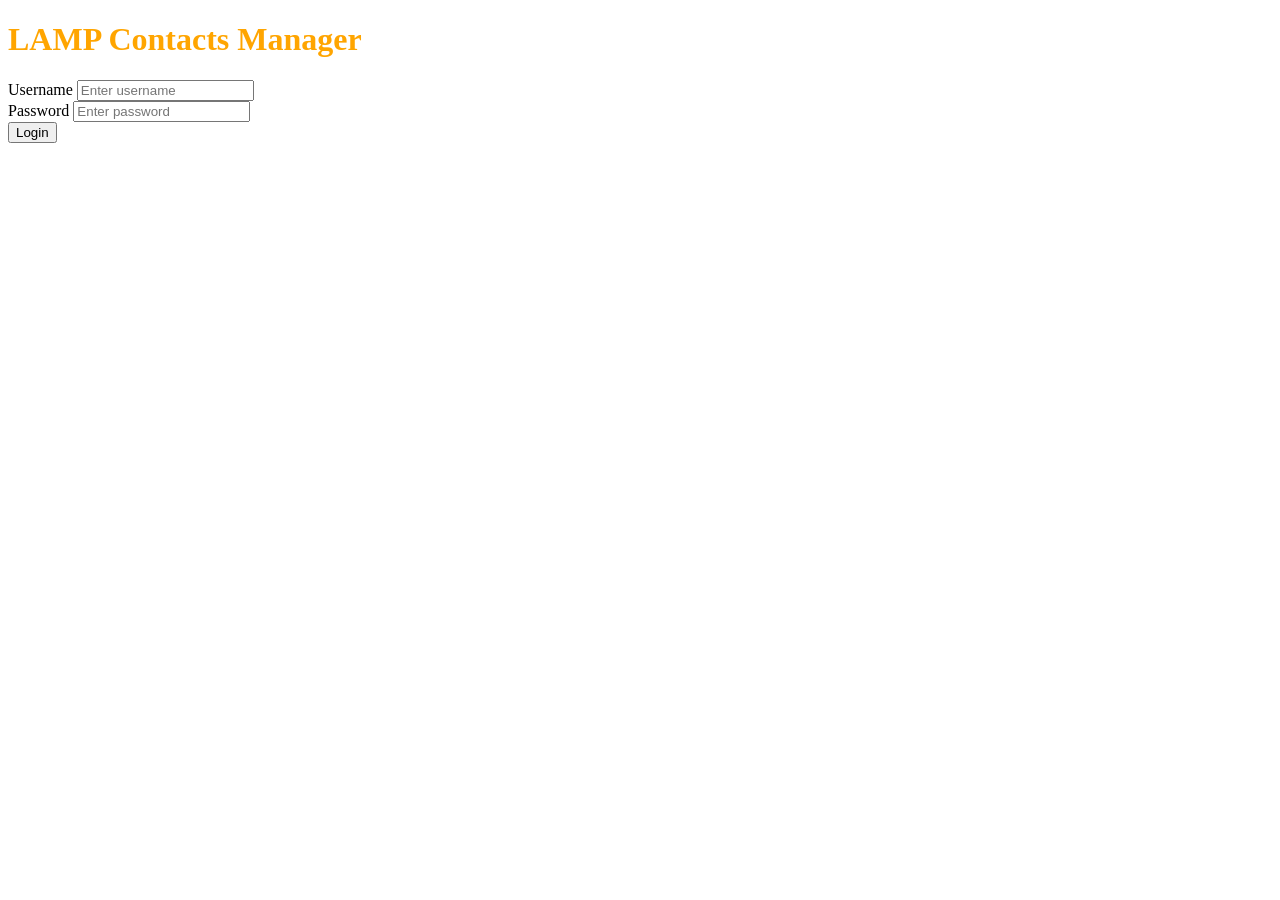
==== index.html @ 3cd24fd2 "Basic html and css setup for login page" ====
<!DOCTYPE html>

<html>
    <head>
        <meta charset="UTF-8">
        <title>LAMP Contacts</title>
        <link rel="stylesheet", href="/css/style.css">
    </head>
    <body>
        <div class="page-title">
            <h1>LAMP Contacts Manager</h1>
        </div>
        <div class="login">
            <label for="username">Username</label>
            <input type="text", placeholder="Enter username">
            <br>
            <label for="Password">Password</label>
            <input type="password", placeholder="Enter password">
            <br>
            <button onclick="doSomething();">Login</button>
        </div>
    </body>
</html>
---- css/style.css ----
.page-title {
    color: orange;
}
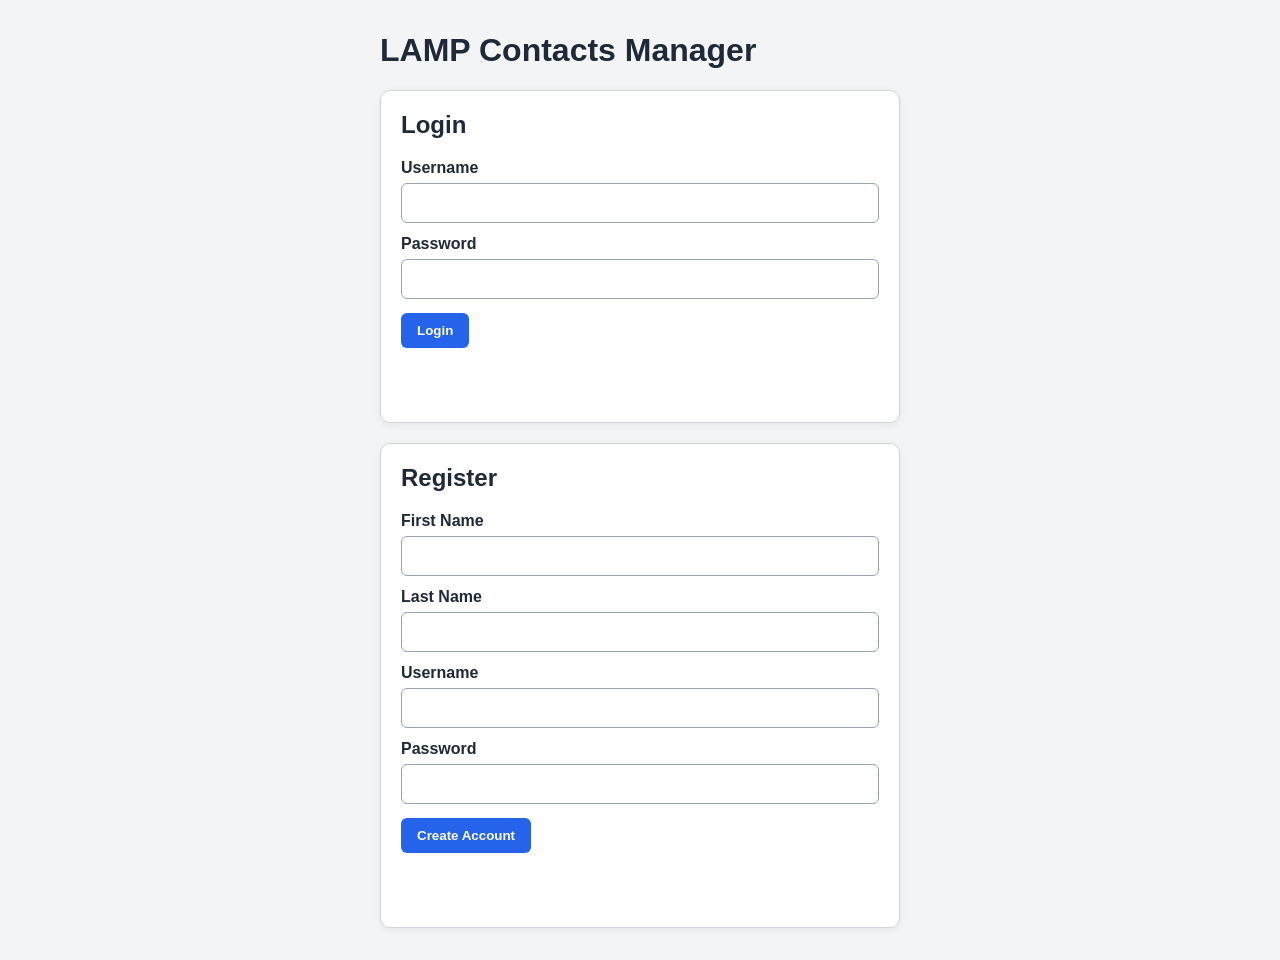
==== commit 08cd21cb: "Add functional frontend for contact manager" ====
--- a/index.html
+++ b/index.html
@@ -1,23 +1,52 @@
 <!DOCTYPE html>
+<html lang="en">
+<head>
+    <meta charset="UTF-8">
+    <title>LAMP Contacts Manager</title>
+    <link rel="stylesheet" href="css/style.css">
+    <script src="js/code.js" defer></script>
+</head>
+<body>
+    <main class="auth-container">
+        <h1>LAMP Contacts Manager</h1>
 
-<html>
-    <head>
-        <meta charset="UTF-8">
-        <title>LAMP Contacts</title>
-        <link rel="stylesheet", href="/css/style.css">
-    </head>
-    <body>
-        <div class="page-title">
-            <h1>LAMP Contacts Manager</h1>
-        </div>
-        <div class="login">
-            <label for="username">Username</label>
-            <input type="text", placeholder="Enter username">
-            <br>
-            <label for="Password">Password</label>
-            <input type="password", placeholder="Enter password">
-            <br>
-            <button onclick="doSomething();">Login</button>
-        </div>
-    </body>
+        <section class="card">
+            <h2>Login</h2>
+
+            <form id="login-form">
+                <label for="login-username">Username</label>
+                <input type="text" id="login-username" autocomplete="username" required>
+
+                <label for="login-password">Password</label>
+                <input type="password" id="login-password" autocomplete="current-password" required>
+
+                <button type="submit">Login</button>
+            </form>
+
+            <p id="login-status" class="status-message"></p>
+        </section>
+
+        <section class="card">
+            <h2>Register</h2>
+
+            <form id="register-form">
+                <label for="register-first-name">First Name</label>
+                <input type="text" id="register-first-name" required>
+
+                <label for="register-last-name">Last Name</label>
+                <input type="text" id="register-last-name" required>
+
+                <label for="register-username">Username</label>
+                <input type="text" id="register-username" autocomplete="username" required>
+
+                <label for="register-password">Password</label>
+                <input type="password" id="register-password" autocomplete="new-password" required>
+
+                <button type="submit">Create Account</button>
+            </form>
+
+            <p id="register-status" class="status-message"></p>
+        </section>
+    </main>
+</body>
 </html>
--- a/css/style.css
+++ b/css/style.css
@@ -1,3 +1,164 @@
-.page-title {
-    color: orange;
+* {
+    box-sizing: border-box;
+}
+
+body {
+    margin: 0;
+    font-family: Arial, Helvetica, sans-serif;
+    background: #f3f4f6;
+    color: #1f2937;
+}
+
+h1,
+h2 {
+    margin-top: 0;
+}
+
+.auth-container,
+.app-container {
+    width: min(1100px, 92vw);
+    margin: 32px auto;
+}
+
+.auth-container {
+    max-width: 520px;
+}
+
+.card {
+    background: white;
+    border: 1px solid #d1d5db;
+    border-radius: 10px;
+    padding: 20px;
+    margin-bottom: 20px;
+    box-shadow: 0 2px 8px rgba(0, 0, 0, 0.06);
+}
+
+.app-header {
+    display: flex;
+    align-items: center;
+    justify-content: space-between;
+    gap: 16px;
+    margin-bottom: 20px;
+}
+
+label {
+    display: block;
+    font-weight: 700;
+    margin-top: 12px;
+    margin-bottom: 6px;
+}
+
+input {
+    width: 100%;
+    padding: 10px;
+    border: 1px solid #9ca3af;
+    border-radius: 6px;
+    font-size: 1rem;
+}
+
+button {
+    margin-top: 14px;
+    padding: 10px 16px;
+    border: none;
+    border-radius: 6px;
+    background: #2563eb;
+    color: white;
+    font-weight: 700;
+    cursor: pointer;
+}
+
+button:hover {
+    background: #1d4ed8;
+}
+
+.secondary-button {
+    background: #6b7280;
+}
+
+.secondary-button:hover {
+    background: #4b5563;
+}
+
+.danger-button {
+    background: #dc2626;
+}
+
+.danger-button:hover {
+    background: #b91c1c;
+}
+
+.small-button {
+    padding: 6px 10px;
+    margin: 0 4px 0 0;
+    font-size: 0.9rem;
+}
+
+.inline-form {
+    display: flex;
+    gap: 10px;
+    align-items: center;
+}
+
+.inline-form input {
+    flex: 1;
+}
+
+.inline-form button {
+    margin-top: 0;
+}
+
+.button-row {
+    display: flex;
+    gap: 10px;
+    align-items: center;
+}
+
+#cancel-edit-button {
+    display: none;
+}
+
+.status-message {
+    min-height: 22px;
+    font-weight: 700;
+}
+
+.status-message.error {
+    color: #b91c1c;
+}
+
+.status-message.success {
+    color: #047857;
+}
+
+.table-wrapper {
+    overflow-x: auto;
+}
+
+table {
+    width: 100%;
+    border-collapse: collapse;
+}
+
+th,
+td {
+    border-bottom: 1px solid #d1d5db;
+    padding: 10px;
+    text-align: left;
+}
+
+th {
+    background: #f9fafb;
+}
+
+@media (max-width: 700px) {
+    .inline-form,
+    .button-row,
+    .app-header {
+        flex-direction: column;
+        align-items: stretch;
+    }
+
+    .inline-form button {
+        margin-top: 0;
+    }
 }
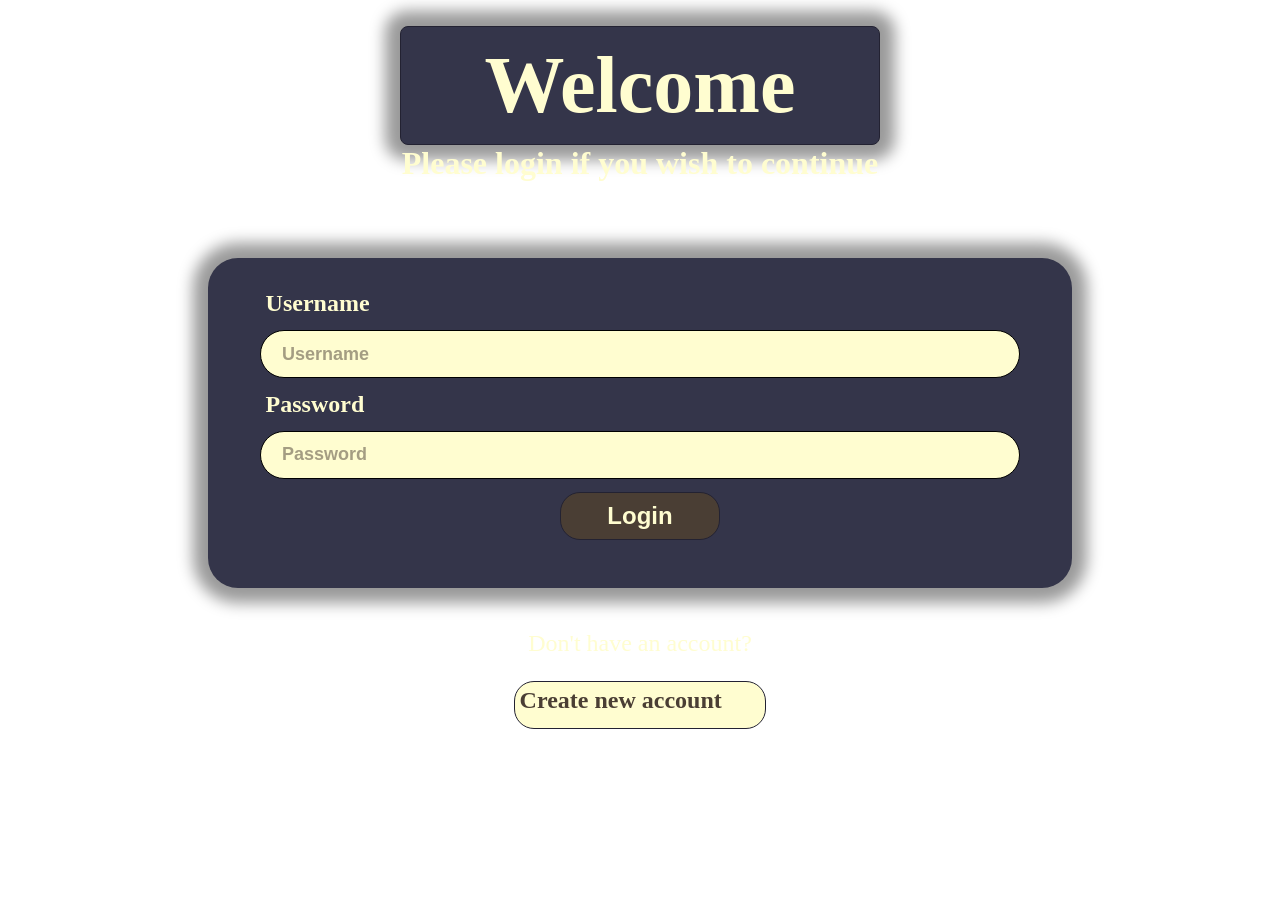
==== commit edbdcfea: "Update index.html" ====
--- a/index.html
+++ b/index.html
@@ -8,17 +8,17 @@
 </head>
 <body>
     <main class="auth-container">
-        <h1>LAMP Contacts Manager</h1>
+        <div class="Welcome">Welcome</div>
+        <div class="pleaseLogin">Please login if you wish to continue</div>
 
+        <div class="container">
         <section class="card">
-            <h2>Login</h2>
-
             <form id="login-form">
                 <label for="login-username">Username</label>
-                <input type="text" id="login-username" autocomplete="username" required>
+                <input type="text" id="login-username" autocomplete="username" placeholder="Username" required>
 
                 <label for="login-password">Password</label>
-                <input type="password" id="login-password" autocomplete="current-password" required>
+                <input type="password" id="login-password" autocomplete="current-password" placeholder="Password" required>
 
                 <button type="submit">Login</button>
             </form>
@@ -26,15 +26,14 @@
             <p id="login-status" class="status-message"></p>
         </section>
 
-        <section class="card">
-            <h2>Register</h2>
+        <section class="card register-card"> 
 
             <form id="register-form">
                 <label for="register-first-name">First Name</label>
                 <input type="text" id="register-first-name" required>
 
                 <label for="register-last-name">Last Name</label>
-                <input type="text" id="register-last-name" required>
+                <input type="text" id="register-last-name"  required>
 
                 <label for="register-username">Username</label>
                 <input type="text" id="register-username" autocomplete="username" required>
@@ -47,6 +46,16 @@
 
             <p id="register-status" class="status-message"></p>
         </section>
+        </div>
+        <br>
+            <div class = "DontHaveAccount">
+                <p>Don't have an account?</p>
+            </div>
+
+        <div class="createLink">
+            <p><a href="createAccount.html" class="create">Create new account</a></p>
+        </div>
+
     </main>
 </body>
-</html>+</html>
--- a/css/style.css
+++ b/css/style.css
@@ -1,164 +1,153 @@
-* {
-    box-sizing: border-box;
+body{
+  background-image: url("NEUMORPHIC_CIRCLES_BACKGROUND.jpg");
+  background-size: cover;
+  background-position: center;
+  background-repeat: no-repeat;
+  font-family: 'Garamond', serif;
+  position: relative;
 }
 
-body {
-    margin: 0;
-    font-family: Arial, Helvetica, sans-serif;
-    background: #f3f4f6;
-    color: #1f2937;
+.Welcome{
+  border: 1px solid #232232;
+  padding: 13px;
+  margin: auto;
+  border-radius: 8px;
+  width: 30rem;
+  background-color: #34354A;
+  box-sizing: border-box;
+  box-shadow: 0 0 15px 15px rgba(0, 0, 0, .4);
+  color: #FFFDD0;
+  text-align: center;
+  vertical-align: middle;
+  font-size: 5rem;
+  font-weight: bolder;
+  margin-top: 2vw;
+  margin-bottom: 0;
 }
 
-h1,
-h2 {
-    margin-top: 0;
+.pleaseLogin{
+  color: #FFFDD0;
+  text-align: center;
+  vertical-align: middle;
+  font-size: 2rem;
+  font-weight: bolder;
+  margin-top: 0;
+  margin-bottom: 6vw;
 }
 
-.auth-container,
-.app-container {
-    width: min(1100px, 92vw);
-    margin: 32px auto;
+.card{
+  max-width: 50rem;
+  height: 100%;
+  margin: auto;
+  border-radius: 30px;
+  padding: 2rem;
+  background-color: #34354A;
+  box-shadow: 0 0 15px 15px rgba(0, 0, 0, .4);
 }
 
-.auth-container {
-    max-width: 520px;
+label{
+  margin-left: 2vw;
+  margin-bottom: 5vw;
+  color: #FFFDD0;
+  font-size: 1.5rem;
+  font-weight: bold;
 }
 
-.card {
-    background: white;
-    border: 1px solid #d1d5db;
-    border-radius: 10px;
-    padding: 20px;
-    margin-bottom: 20px;
-    box-shadow: 0 2px 8px rgba(0, 0, 0, 0.06);
+input[type=text], input[type=password]{
+  display: block;
+  background-color: #FFFDD0;
+  margin: 1vw auto 1vw auto;
+  width: 95%;
+  height: 3rem;
+  padding: 5px;
+  border-radius: 30px;
+  box-sizing: border-box;
+  border: 1px solid black;
+  font-size: large;
 }
 
-.app-header {
-    display: flex;
-    align-items: center;
-    justify-content: space-between;
-    gap: 16px;
-    margin-bottom: 20px;
+::placeholder{
+  color: #4A3E34;
+  opacity: 50%;
+  font-weight: bold;
+  padding-left: 1rem;
 }
 
-label {
-    display: block;
-    font-weight: 700;
-    margin-top: 12px;
-    margin-bottom: 6px;
+button[type=submit] {
+  display: block;
+  cursor: pointer;
+  margin: auto;
+  width: 20%;
+  height: 3rem;
+  padding: 5px;
+  border-radius: 20px;
+  box-sizing: border-box;
+  border: 1px solid #232232;
+  background-color: #4A3E34;
+  font-size: x-large;
+  font-weight: bold;
+  color: #FFFDD0;
 }
 
-input {
-    width: 100%;
-    padding: 10px;
-    border: 1px solid #9ca3af;
-    border-radius: 6px;
-    font-size: 1rem;
+button[type=submit]:hover{
+  background-color: #232232;
 }
 
-button {
-    margin-top: 14px;
-    padding: 10px 16px;
-    border: none;
-    border-radius: 6px;
-    background: #2563eb;
-    color: white;
-    font-weight: 700;
-    cursor: pointer;
+button[type=submit]:active{
+  background-color: #232232;
+  box-shadow: 0 5px #000000;
+  transform: translateY(4px)
 }
 
-button:hover {
-    background: #1d4ed8;
+.status-message.error{
+  display: block;
+  margin: auto;
+  margin-top: 2rem;
+  text-align: center;
+  max-width: 25rem;
+  font-size: x-large;
+  color: red;
+  background: #FFFDD0;
+  border-radius: 0;
+  box-sizing: border-box;
 }
 
-.secondary-button {
-    background: #6b7280;
+.centerLink{
+  text-align: center;
 }
 
-.secondary-button:hover {
-    background: #4b5563;
+.DontHaveAccount{
+  text-align: center;
+  color: #FFFDD0;
+  font-size: x-large
+}
+.create{
+  text-decoration: none;
+  display: block;
+  cursor: pointer;
+  margin: auto;
+  width: 20%;
+  height: 3rem;
+  padding: 5px;
+  border-radius: 20px;
+  box-sizing: border-box;
+  border: 1px solid #232232;
+  background-color: #FFFDD0;
+  font-size: x-large;
+  font-weight: bold;
+  color: #4A3E34;
 }
 
-.danger-button {
-    background: #dc2626;
+.create:hover{
+  background-color: #a39f8f;
+}
+.create:active{
+  background-color: #232232;
+  box-shadow: 0 5px #000000;
+  transform: translateY(4px)
 }
 
-.danger-button:hover {
-    background: #b91c1c;
-}
-
-.small-button {
-    padding: 6px 10px;
-    margin: 0 4px 0 0;
-    font-size: 0.9rem;
-}
-
-.inline-form {
-    display: flex;
-    gap: 10px;
-    align-items: center;
-}
-
-.inline-form input {
-    flex: 1;
-}
-
-.inline-form button {
-    margin-top: 0;
-}
-
-.button-row {
-    display: flex;
-    gap: 10px;
-    align-items: center;
-}
-
-#cancel-edit-button {
+.register-card {
     display: none;
 }
 
-.status-message {
-    min-height: 22px;
-    font-weight: 700;
-}
-
-.status-message.error {
-    color: #b91c1c;
-}
-
-.status-message.success {
-    color: #047857;
-}
-
-.table-wrapper {
-    overflow-x: auto;
-}
-
-table {
-    width: 100%;
-    border-collapse: collapse;
-}
-
-th,
-td {
-    border-bottom: 1px solid #d1d5db;
-    padding: 10px;
-    text-align: left;
-}
-
-th {
-    background: #f9fafb;
-}
-
-@media (max-width: 700px) {
-    .inline-form,
-    .button-row,
-    .app-header {
-        flex-direction: column;
-        align-items: stretch;
-    }
-
-    .inline-form button {
-        margin-top: 0;
-    }
-}
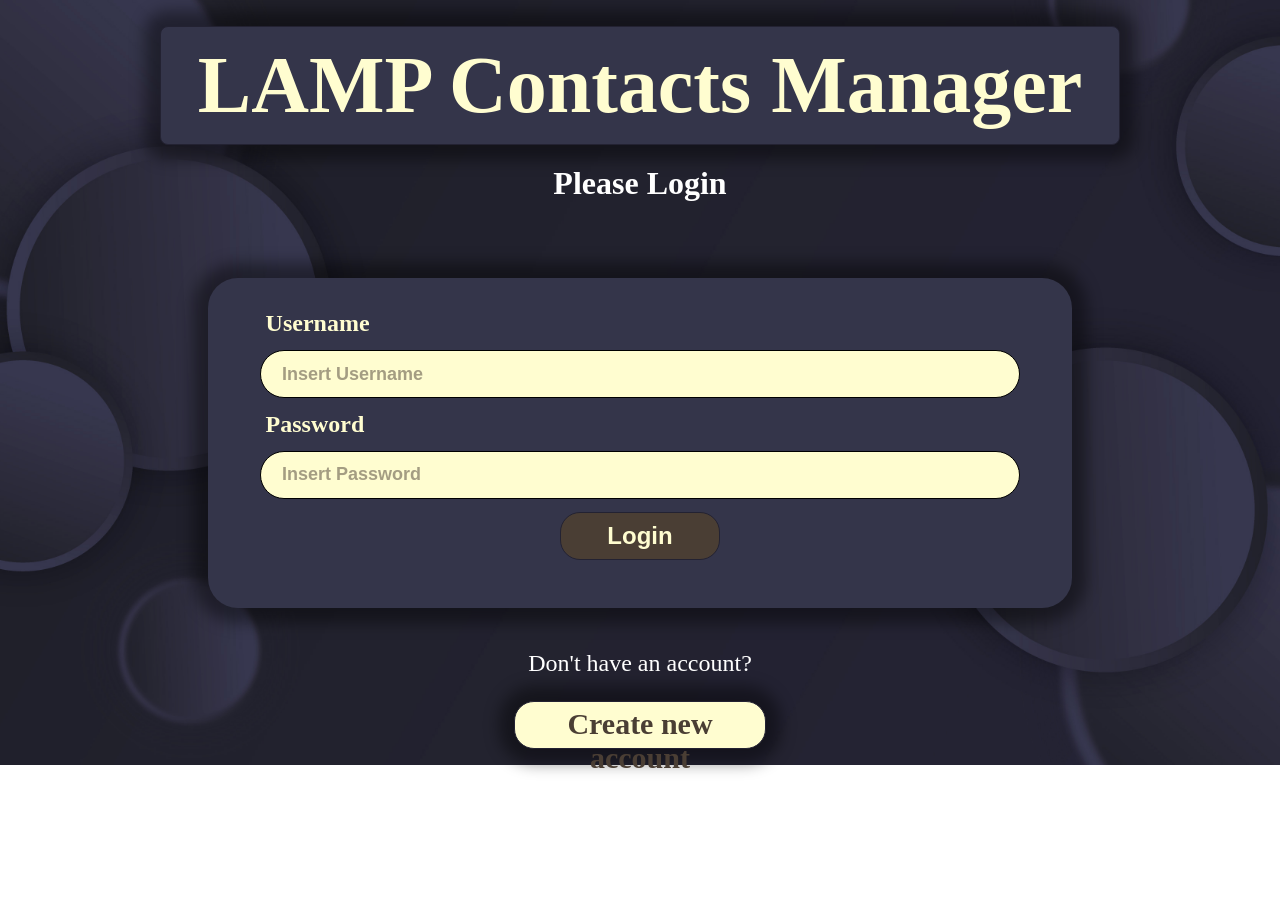
==== commit 84140db9: "more fixes and imporvements fixed bg image spacing and on font size warning for password size" ====
--- a/index.html
+++ b/index.html
@@ -8,17 +8,17 @@
 </head>
 <body>
     <main class="auth-container">
-        <div class="Welcome">Welcome</div>
-        <div class="pleaseLogin">Please login if you wish to continue</div>
+        <div class="Welcome">LAMP Contacts Manager</div>
+        <div class="pleaseLogin">Please Login</div>
 
         <div class="container">
         <section class="card">
             <form id="login-form">
                 <label for="login-username">Username</label>
-                <input type="text" id="login-username" autocomplete="username" placeholder="Username" required>
+                <input type="text" id="login-username" autocomplete="username" placeholder="Insert Username" required>
 
                 <label for="login-password">Password</label>
-                <input type="password" id="login-password" autocomplete="current-password" placeholder="Password" required>
+                <input type="password" id="login-password" autocomplete="current-password" placeholder="Insert Password" required>
 
                 <button type="submit">Login</button>
             </form>
--- a/css/style.css
+++ b/css/style.css
@@ -1,5 +1,5 @@
 body{
-  background-image: url("NEUMORPHIC_CIRCLES_BACKGROUND.jpg");
+  background-image: url("../images/NEUMORPHIC_CIRCLES_BACKGROUND.jpg");
   background-size: cover;
   background-position: center;
   background-repeat: no-repeat;
@@ -12,7 +12,7 @@
   padding: 13px;
   margin: auto;
   border-radius: 8px;
-  width: 30rem;
+  width: 60rem;
   background-color: #34354A;
   box-sizing: border-box;
   box-shadow: 0 0 15px 15px rgba(0, 0, 0, .4);
@@ -23,15 +23,16 @@
   font-weight: bolder;
   margin-top: 2vw;
   margin-bottom: 0;
+  white-space: nowrap;
 }
 
 .pleaseLogin{
-  color: #FFFDD0;
+  color: #ffffff;
   text-align: center;
   vertical-align: middle;
   font-size: 2rem;
   font-weight: bolder;
-  margin-top: 0;
+  margin-top: 20px;
   margin-bottom: 6vw;
 }
 
@@ -118,7 +119,7 @@
 
 .DontHaveAccount{
   text-align: center;
-  color: #FFFDD0;
+  color: #ffffff;
   font-size: x-large
 }
 .create{
@@ -133,9 +134,11 @@
   box-sizing: border-box;
   border: 1px solid #232232;
   background-color: #FFFDD0;
-  font-size: x-large;
+  font-size: 30px;
   font-weight: bold;
   color: #4A3E34;
+  text-align: center;
+  box-shadow: 0 0 15px 15px rgba(0, 0, 0, .4);
 }
 
 .create:hover{
